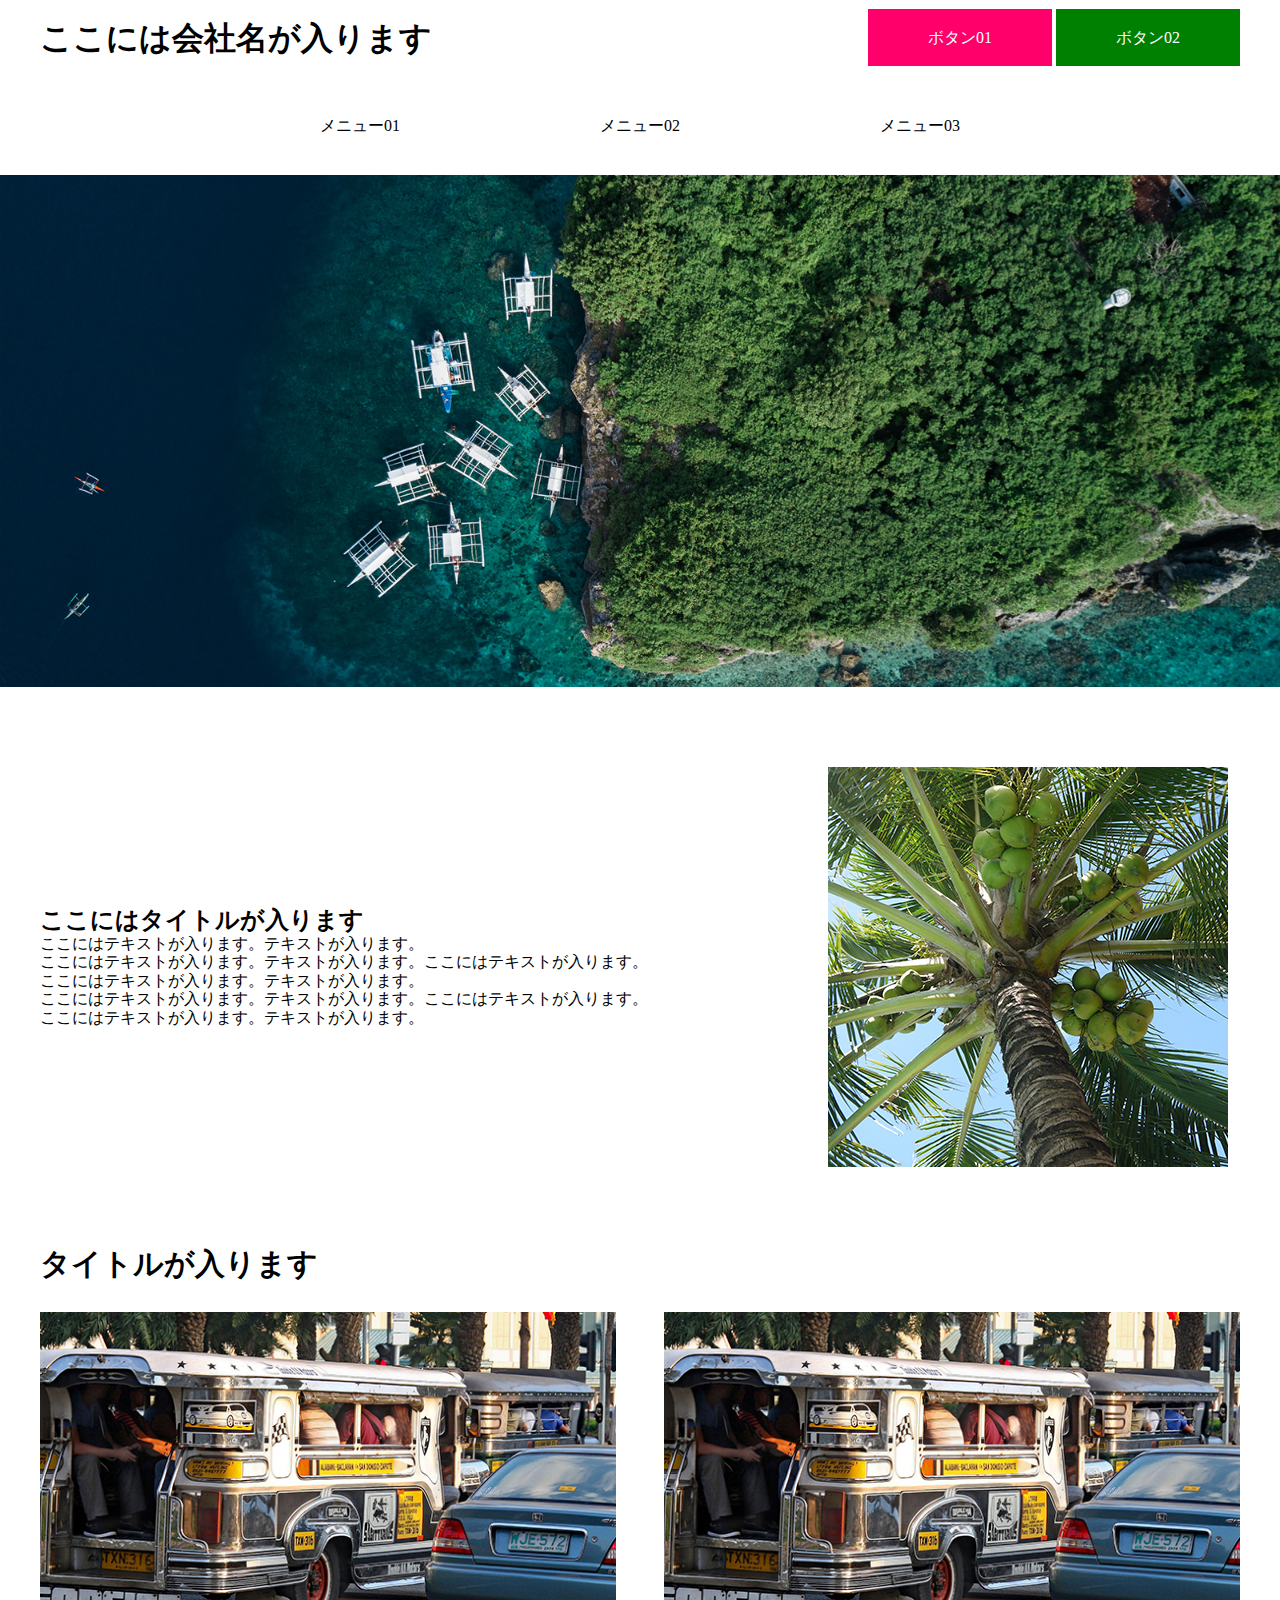
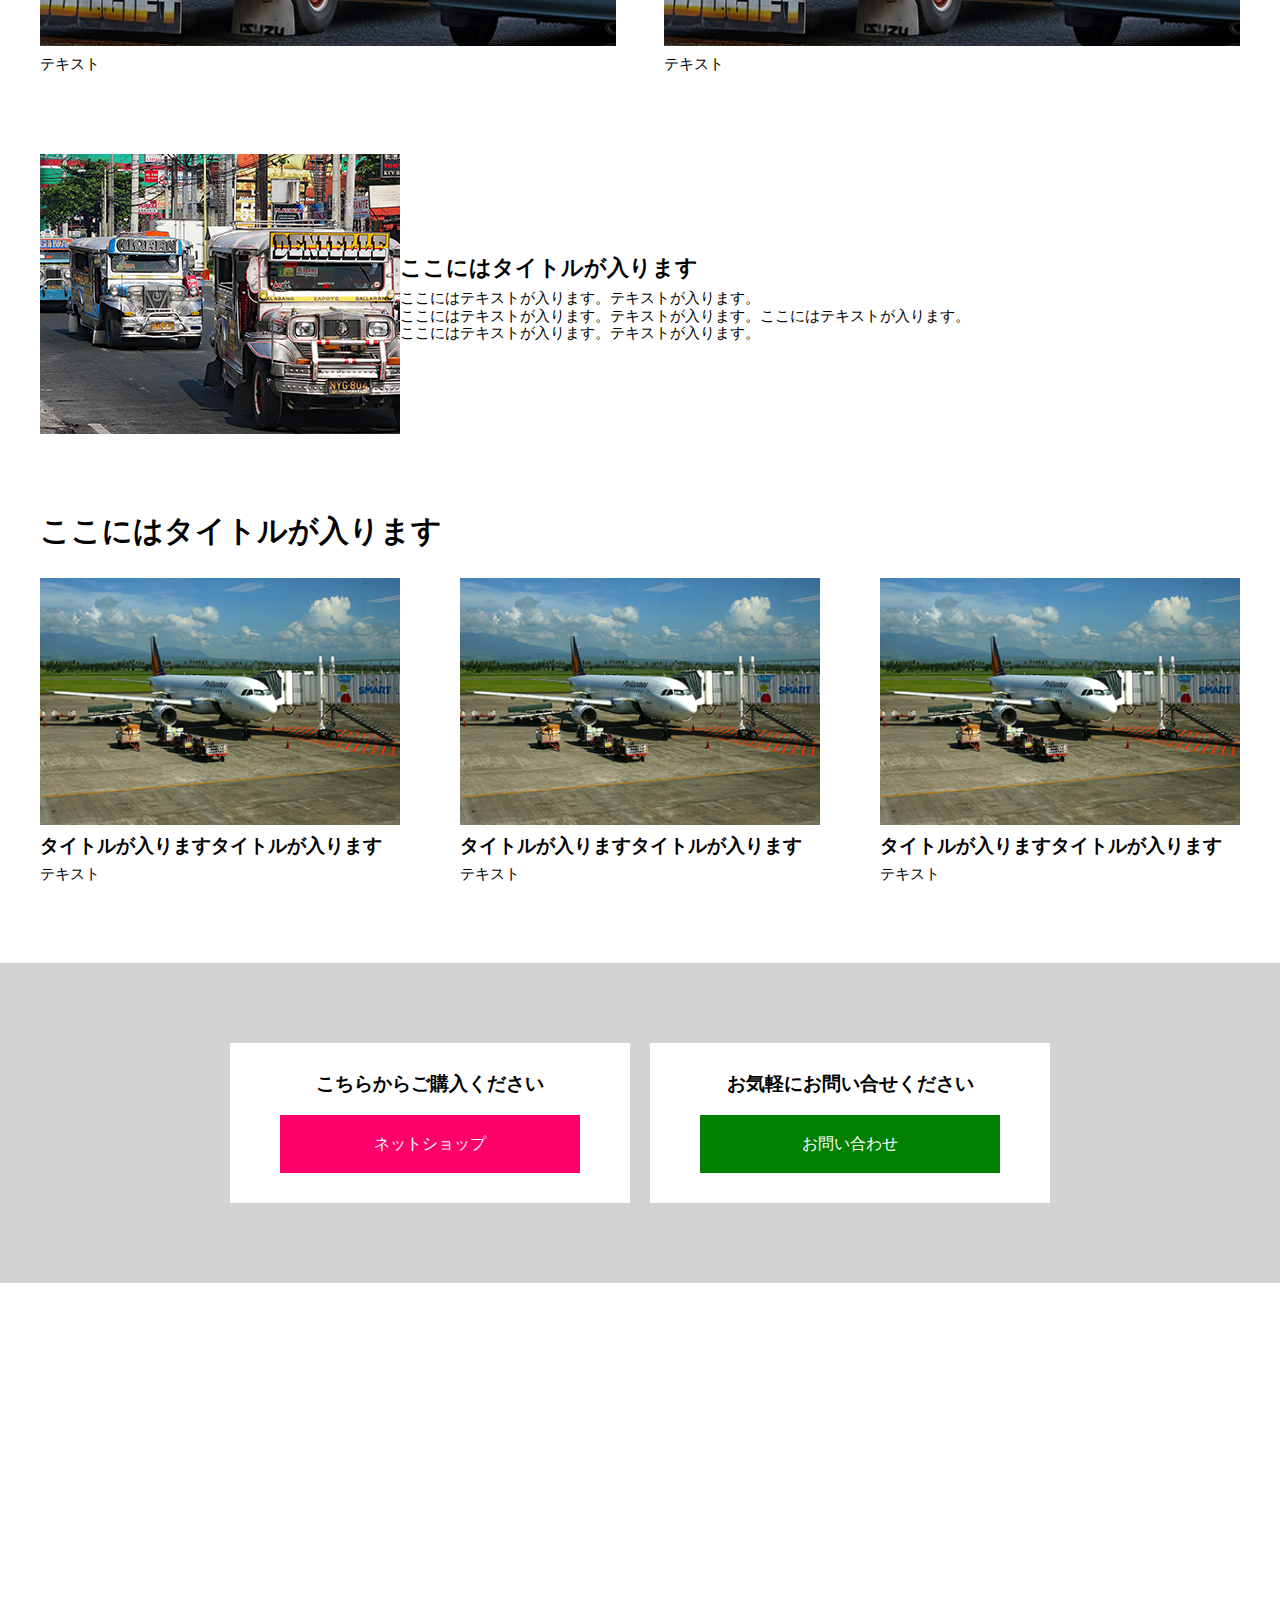
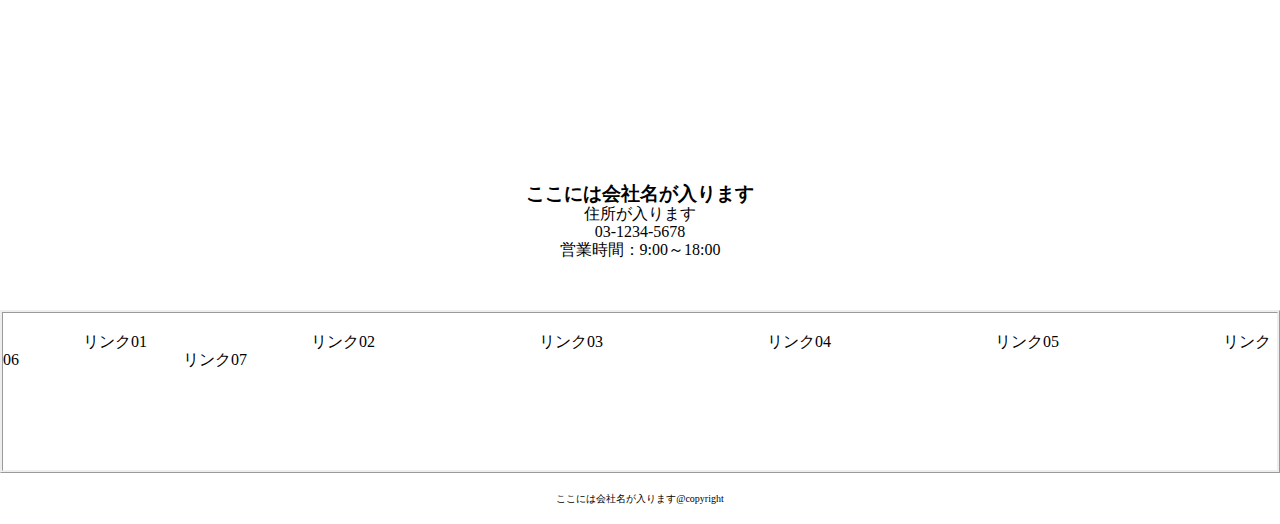
==== index.html @ 8353e39a "Initial commit" ====
<!DOCTYPE html>
<html lang="ja">
<head>
  <meta charset="UTF-8">
  <meta name="viewport" content="width=device-width, initial-scale=1.0">
  <title>TOPページ|HP制作</title>
  <link rel="stylesheet" href="stylesheet.css">
  <link rel="stylesheet" href="reset.css">
</head>
<body>
  <header>
    <div class="header">
      <h1>ここには会社名が入ります</h1>
      <div class="header_button_box">
      <a href="#" class="header_button_1">ボタン01</a>
      <a href="#" class="header_button_2">ボタン02</a>
      </div>
    </div>
    <div class="header_menu_tab">
      <a href="#" class="menu_1">メニュー01</a>
      <a href="#" class="menu_2">メニュー02</a>
      <a href="#" class="menu_3">メニュー03</a>
      </div>
  </header>
  <div class="pic">
    <img src="mv.png" alt="">
  </div>
  <main>
    <section class="element_01">
      <div class="wrapper">
        <div class="ele_01_content">
          <div class="content content_01 reverse_01">
            <div class="content_left">
              <div class="content_img">
                <img src="img_01.png" alt="">
              </div>
            </div>
            <div class="content_right">
              <div class="content_text">
                <h2 class="ele_01_h3">
                  ここにはタイトルが入ります
                </h2>
                <div class="ele_01_p">
                  <p>
                    ここにはテキストが入ります。テキストが入ります。<br>
                    ここにはテキストが入ります。テキストが入ります。ここにはテキストが入ります。<br>
                    ここにはテキストが入ります。テキストが入ります。<br>
                    ここにはテキストが入ります。テキストが入ります。ここにはテキストが入ります。<br>
                    ここにはテキストが入ります。テキストが入ります。<br>
                  </p>
                </div>
              </div>
            </div>
      </div>
    </div>
    </section>
    <section class="element_02">
      <div class="wrapper">
        <div class="ele_01_title">
          <h1>タイトルが入ります</h1>
        </div>
        <div class="ele_02_content">
          <div class="content_02">
            <div class="content_left">
              <div class="content_img">
                <img src="img_02.png" alt="">
              </div>
              <div class="content_right">
                <div class="content_text">
                  <div class="ele_02_p">
                    <p>テキスト</p>
                  </div>
                </div>
              </div>
            </div>
          </div>
          <div class="content_02">
            <div class="content_left">
              <div class="content_img">
                <img src="img_02.png" alt="">
              </div>
              <div class="content_right">
                <div class="content_text">
                  <div class="ele_02_p">
                    <p>テキスト</p>
                  </div>
                </div>
              </div>
            </div>
          </div>
        </div>
      </div>
    </section>
    <section class="element_03">
      <div class="wrapper">
        <div class="content_03">
          <div class="content_left">
            <div class="content_img">
              <img src="img_03.png" alt="">
            </div>
          </div>
          <div class="content_right">
            <div class="content_text">
              <h3 class="ele_03_h3">ここにはタイトルが入ります</h3>
              <div class="ele_03_p">
                <p>ここにはテキストが入ります。テキストが入ります。<br>
                ここにはテキストが入ります。テキストが入ります。ここにはテキストが入ります。<br>
              ここにはテキストが入ります。テキストが入ります。</p>
              </div>
            </div>
          </div>
        </div>
      </div>
    </section>
    <section class="element_04">
      <div class="wrapper">
        <div class="ele_01_title">
          <h1>ここにはタイトルが入ります</h1>
        </div>
        <div class="ele_02_content">
          <div class="content_04">
            <div class="content_left">
              <div class="content_img">
                <img src="img_04.png" alt="">
              </div>
              <div class="content_right">
                <h3>タイトルが入りますタイトルが入ります</h3>
                <div class="content_text">
                  <div class="ele_02_p">
                    <p>テキスト</p>
                  </div>
                </div>
              </div>
            </div>
          </div>
          <div class="content_04">
            <div class="content_left">
              <div class="content_img">
                <img src="img_04.png" alt="">
              </div>
              <div class="content_right">
                <h3>タイトルが入りますタイトルが入ります</h3>
                <div class="content_text">
                  <div class="ele_02_p">
                    <p>テキスト</p>
                  </div>
                </div>
              </div>
            </div>
          </div>
          <div class="content_04">
            <div class="content_left">
              <div class="content_img">
                <img src="img_04.png" alt="">
              </div>
              <div class="content_right">
                <h3>タイトルが入りますタイトルが入ります</h3>
                <div class="content_text">
                  <div class="ele_02_p">
                    <p>テキスト</p>
                  </div>
                </div>
              </div>
            </div>
          </div>
        </div>
      </div>
    </section>
    <section class="element_btn">
      <div class="btn_01">
        <h3>こちらからご購入ください</h3>
        <a href="#" class="btn_pink"> ネットショップ</a>
      </div>
      <div class="btn_02">
        <h3>お気軽にお問い合せください</h3>
        <a href="#" class="btn_green"> お問い合わせ</a>
      </div>
    </section>
    <section class="element_05"> 
      <div class="wrapper">
        <h3 class="ele_05_h3">ここには会社名が入ります</h3>
        <p class="ele_05_p">住所が入ります<br>03-1234-5678<br>営業時間：9:00～18:00</p>
      </div>
    </section>
    <section class="element_06">
    <div class="element_link">
      <a href="#" class="link">リンク01</a>
      <a href="#" class="link">リンク02</a>
      <a href="#" class="link">リンク03</a>
      <a href="#" class="link">リンク04</a>
      <a href="#" class="link">リンク05</a>
      <a href="#" class="link">リンク06</a>
      <a href="#" class="link">リンク07</a>
    </div>
    </section>
  </main>
  <footer>
    <p>ここには会社名が入ります@copyright</p>
  </footer>
</body>
</html>
---- stylesheet.css ----
.header{
  display: flex;
  justify-content: space-between;
  align-items: center;
  padding: 20px 40px;
}
.header_button_1{
  width: 250px;
  text-align: center;
  background-color: rgb(255, 0, 106);
  color: white;
  padding: 20px 60px;
}
.header_button_2{
  width: 250px;
  text-align: center;
  background-color: green;
  color: white;
  padding: 20px 60px;
}
.header_menu_tab{
  justify-content: center;
    padding: 20px 50px;
    display: flex;
}
.menu_1{
  background-color: transparent;
    text-decoration: none;
    color: inherit;
    padding: 20px 100px;
}
.menu_2{
  background-color: transparent;
    text-decoration: none;
    color: inherit;
    padding: 20px 100px;
}
.menu_3{
  background-color: transparent;
    text-decoration: none;
    color: inherit;
    padding: 20px 100px;
}
img{
  width: 100%;
}
.element_01{
  margin-top: 80px;
}
.wrapper{
  max-width: 1200px;
  width: 100%;
  margin-right: auto;
  margin-left: auto;
}
.ele_01_title h1{
  font-size: 30px;
}
.ele_01_content{
  width: 100%;
  margin-top: 40px;
}
.content{
  display: flex;
}
.content_01{
  margin-bottom: 40px;
}
.content_01 .content_right{
  display: flex;
  align-items: center;
  margin-left: 15%;
  order: 2;
  z-index: 2;
}
.content_01 .content_text{
  background-color: white;
}
.reverse_01 .content_left{
  order: 2;
}
.reverse_01 .content_right{
  order: 1;
  margin-left: 0;
  margin-right: 15%;
}
.element_btn{
  background-color: lightgrey;
  padding: 80px;
  display: flex;
  justify-content: center;
}
.element_btn h3{
  text-align: center;
  margin-bottom: 20px;
}
.btn_pink{
  width: 300px;
  margin: 0 auto;
  padding: 20px;
  display: block;
  text-align: center;
  color: white;
  background-color: rgb(255, 0, 106);
}
.btn_green{
  width: 300px;
  margin: 0 auto;
  padding: 20px;
  display: block;
  text-align: center;
  color: white;
  background-color: green;
}
.element_02{
  margin: 80px 0;
}
.ele_02_content{
  display: flex;
  flex-wrap: wrap;
  justify-content: space-between;
}
.content_02{
  width: 48%;
  display: flex;
  flex-direction: column;
  margin-top: 30px;
}
.ele_02_h3{
  margin-top: 10px;
  font-size: 20px;
}
.ele_02_p{
  margin-top: 10px;
  font-size: 15px;
}
.element_03{
  margin: 80px 0;
}
.ele_03_title{
  text-align: center;
}
.content_03{
  display: flex;
  align-items: center;
  margin-top: 40px;
}
.content_03 .content_left{
  justify-content: right;
}
.content_03 .content_right{
  width: 48%;
}
.ele_03_h3{
  margin-top: 10px;
  font-size: 22px;
}
.ele_03_p{
  margin-top: 10px;
  font-size: 15px;
}
footer p{
  text-align: center;
  font-size: 10px;
  padding: 20px;
}
.btn_01{
  background-color: white;
  padding: 30px 50px;
  margin-right: 10px;
}
.btn_02{
  background-color: white;
  padding: 30px 50px;
  margin-left: 10px;
}
.element_04{
  margin: 80px 0;
}
.ele_04_content{
  display: flex;
  flex-wrap: wrap;
  justify-content: space-between;
}
.content_04{
  width: 30%;
  display: flex;
  flex-direction: column;
  margin-top: 30px;
}
.ele_04_h3{
  margin-top: 10px;
  font-size: 20px;
}
.ele_04_p{
  margin-top: 10px;
  font-size: 15px;
}
.content_04 .content_right h3{
  margin-top: 10px;
}
.element_05{
  border-top-width: 0px;
  padding-top: 500px;
  padding-left: 500px;
  padding-right: 500px;
  padding-bottom: 50px;
  text-align: center;
}
.element_06{
  display: flex;
  justify-content: center;
  border: ridge;
  padding-top: 20px;
  padding-bottom: 100px;
}
.link{
  padding: 0px 80px;
}
@media only screen and (max-width: 767px){
	.header{
    display: flex;
        justify-content: space-between;
        align-items: center;
        padding: 10px 10px;
  }
}
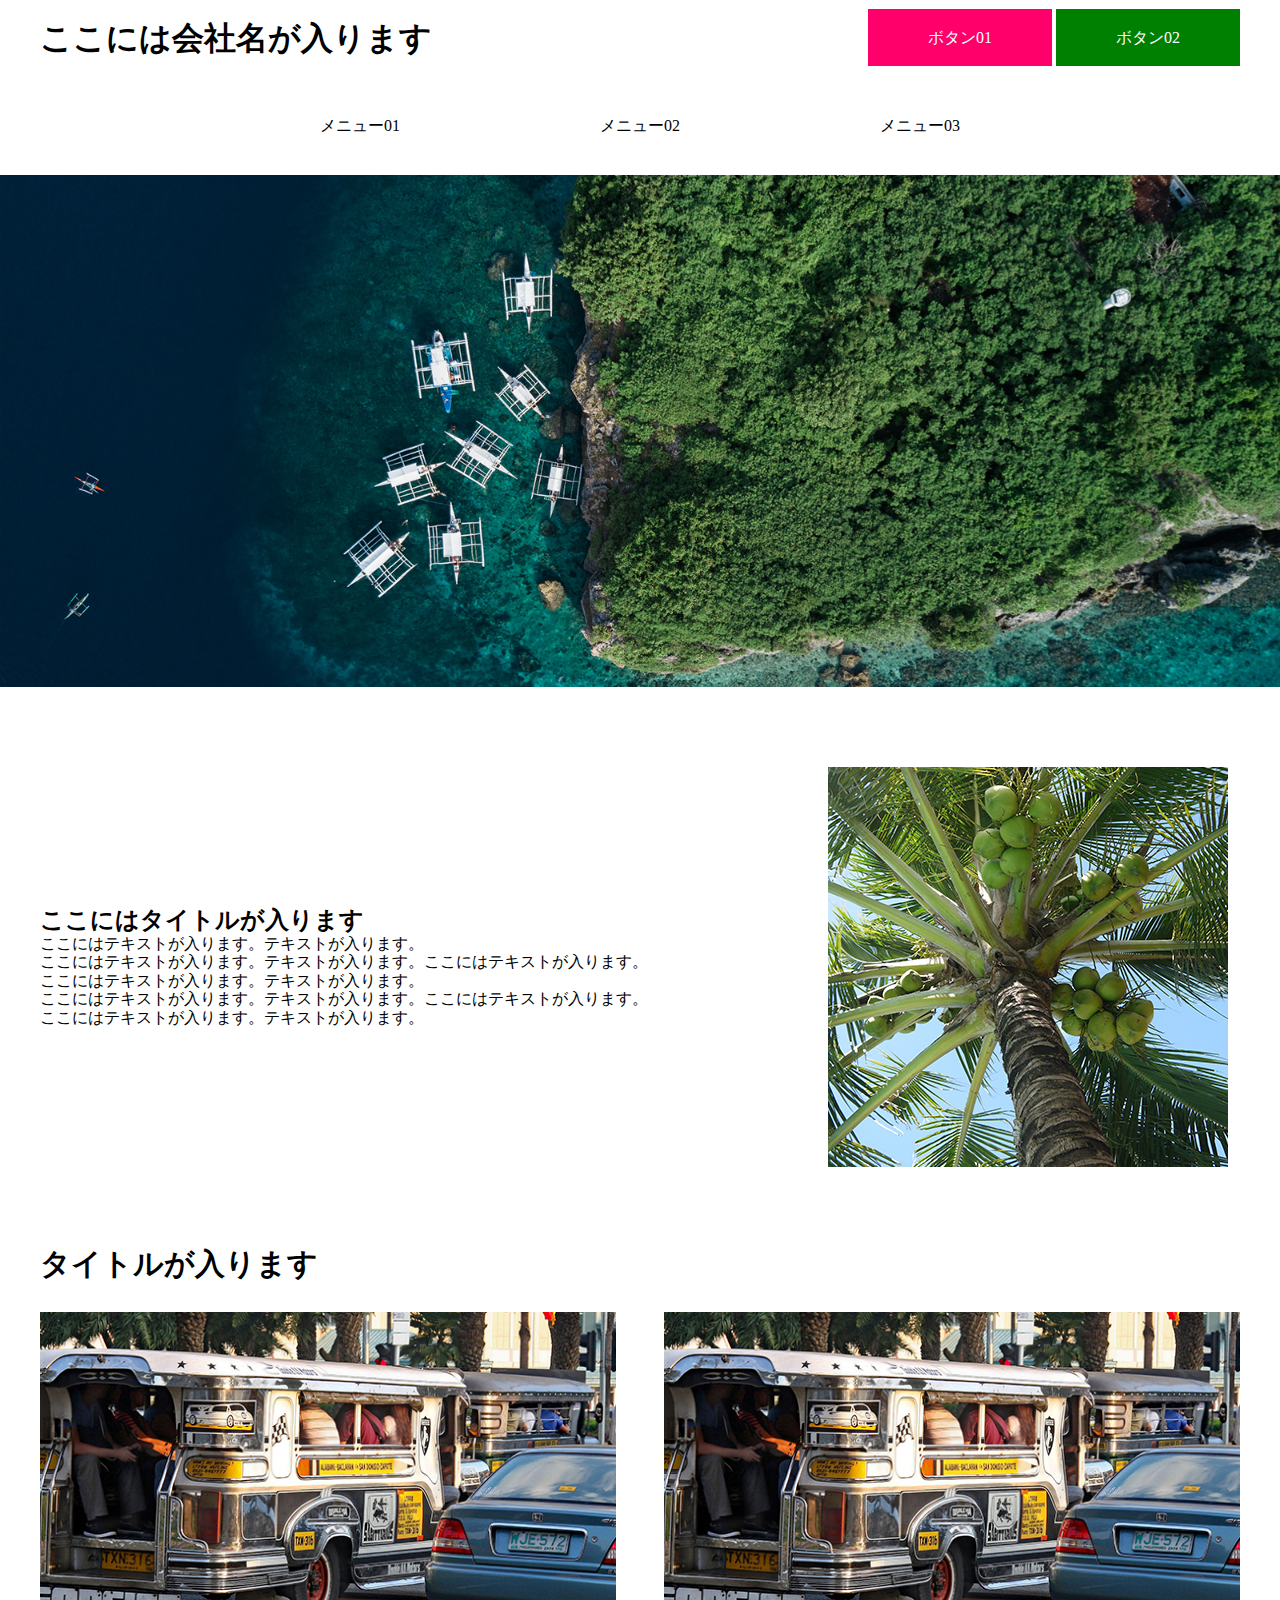
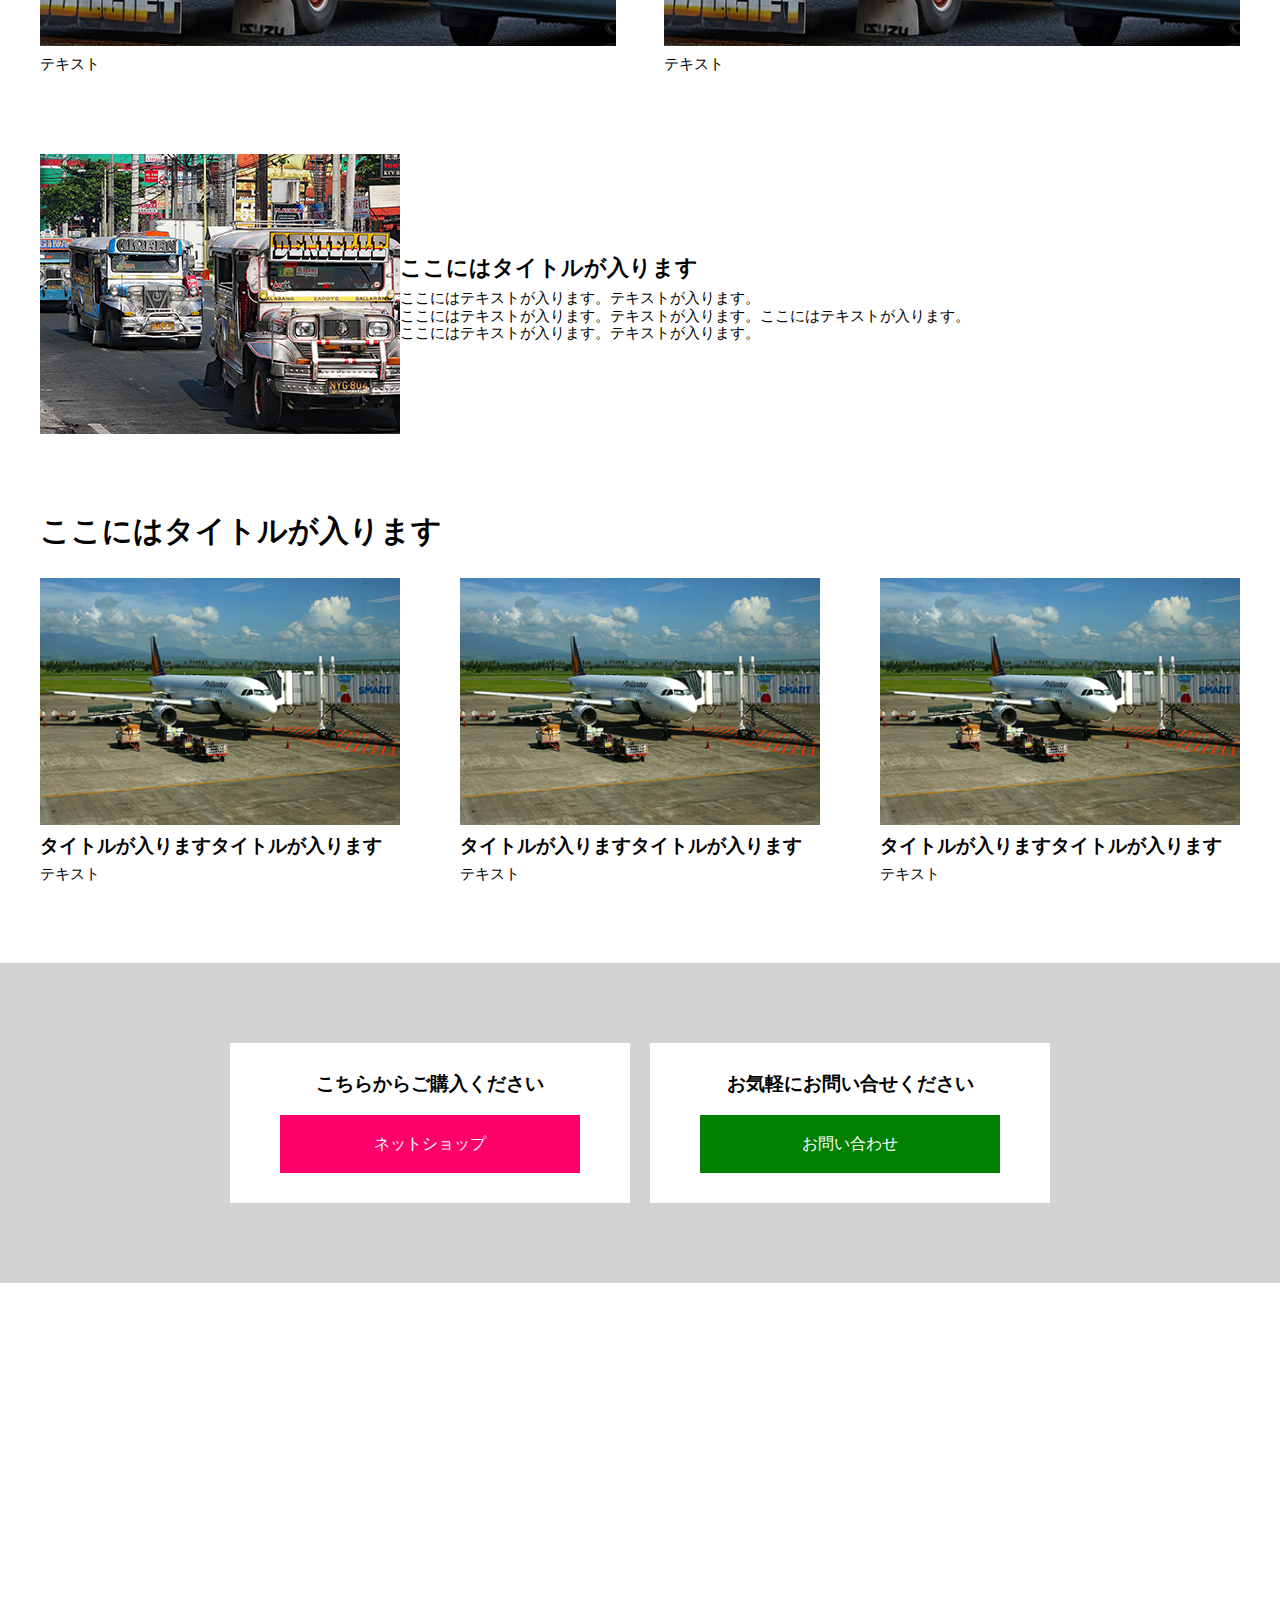
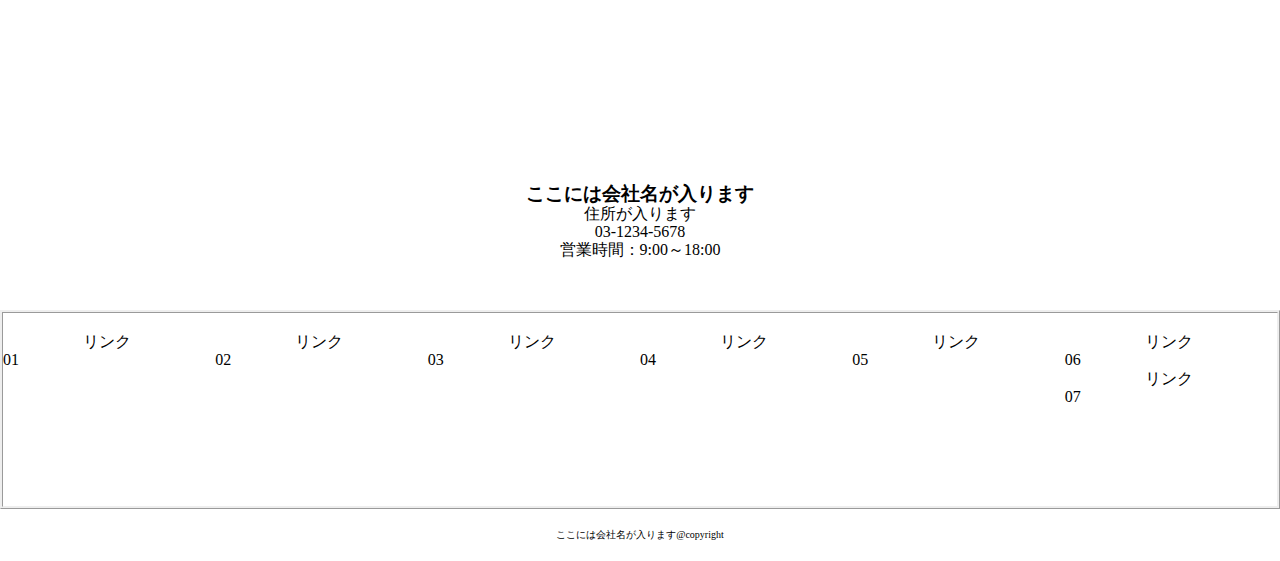
==== commit 172795af: "06.14Update" ====
--- a/index.html
+++ b/index.html
@@ -182,17 +182,17 @@
         <p class="ele_05_p">住所が入ります<br>03-1234-5678<br>営業時間：9:00～18:00</p>
       </div>
     </section>
-    <section class="element_06">
-    <div class="element_link">
-      <a href="#" class="link">リンク01</a>
-      <a href="#" class="link">リンク02</a>
-      <a href="#" class="link">リンク03</a>
-      <a href="#" class="link">リンク04</a>
-      <a href="#" class="link">リンク05</a>
-      <a href="#" class="link">リンク06</a>
-      <a href="#" class="link">リンク07</a>
+    <ul class="element_06">
+      <li> <a href="#" class="link">リンク01</a> </li>
+      <li> <a href="#" class="link">リンク02</a> </li>
+      <li> <a href="#" class="link">リンク03</a> </li>
+      <li> <a href="#" class="link">リンク04</a> </li>
+      <li> <a href="#" class="link">リンク05</a> </li>
+      <div>
+       <li> <a href="#" class="link">リンク06</a> </li>
+       <li> <a href="#" class="link">リンク07</a> </li>
     </div>
-    </section>
+    </ul>
   </main>
   <footer>
     <p>ここには会社名が入ります@copyright</p>
--- a/stylesheet.css
+++ b/stylesheet.css
@@ -218,10 +218,81 @@
   padding: 0px 80px;
 }
 @media only screen and (max-width: 767px){
-	.header{
-    display: flex;
-        justify-content: space-between;
-        align-items: center;
-        padding: 10px 10px;
+	.element_05{
+    padding: 0;
+  }
+  .element_btn{
+    display: block;
+  }
+  .element_btn .btn_01{
+    margin-right: auto;
+  }
+  .element_btn .btn_pink{
+    width: auto;
+  }
+  .element_btn .btn_02{
+    margin-right: auto;
+    margin-left: auto;
+    margin-top: 10px;
+  }
+  .element_btn .btn_green{
+    width: auto;
+  }
+  .header_menu_tab{
+    display: block;
+  }
+  .header_menu_tab .menu_1{
+    padding: initial;
+  }
+  .header_menu_tab .menu_2{
+    padding: initial;
+  }
+  .header_menu_tab .menu_3{
+    padding: initial;
+  }
+  .header{
+    display: block;
+    padding: 20px 10px;
+  }
+  .header_button_1{
+    display: flex;
+    place-content: center;
+    margin: 10px 0px;
+    width: auto;
+  }
+  .header_button_2{
+    display: flex;
+    place-content: center;
+    margin: 10px 0px;
+    width: auto;
+  }
+  .content{
+    display: block;
+  }
+  .ele_02_content{
+    display: block;
+    flex-wrap: wrap;
+    justify-content: space-between;
+  }
+  .content_02{
+    width: auto;
+    display: block;
+    flex-direction: column;
+    margin-top: 30px;
+  }
+  .content_03{
+    display: block;
+  }
+  .content_03 .content_right{
+    width: auto;
+  }
+  .element_04 .content_04{
+    width: auto;
+  }
+  .element_06{
+    padding-bottom: 10px;
+  }
+  .link{
+    display: flex;
   }
 }